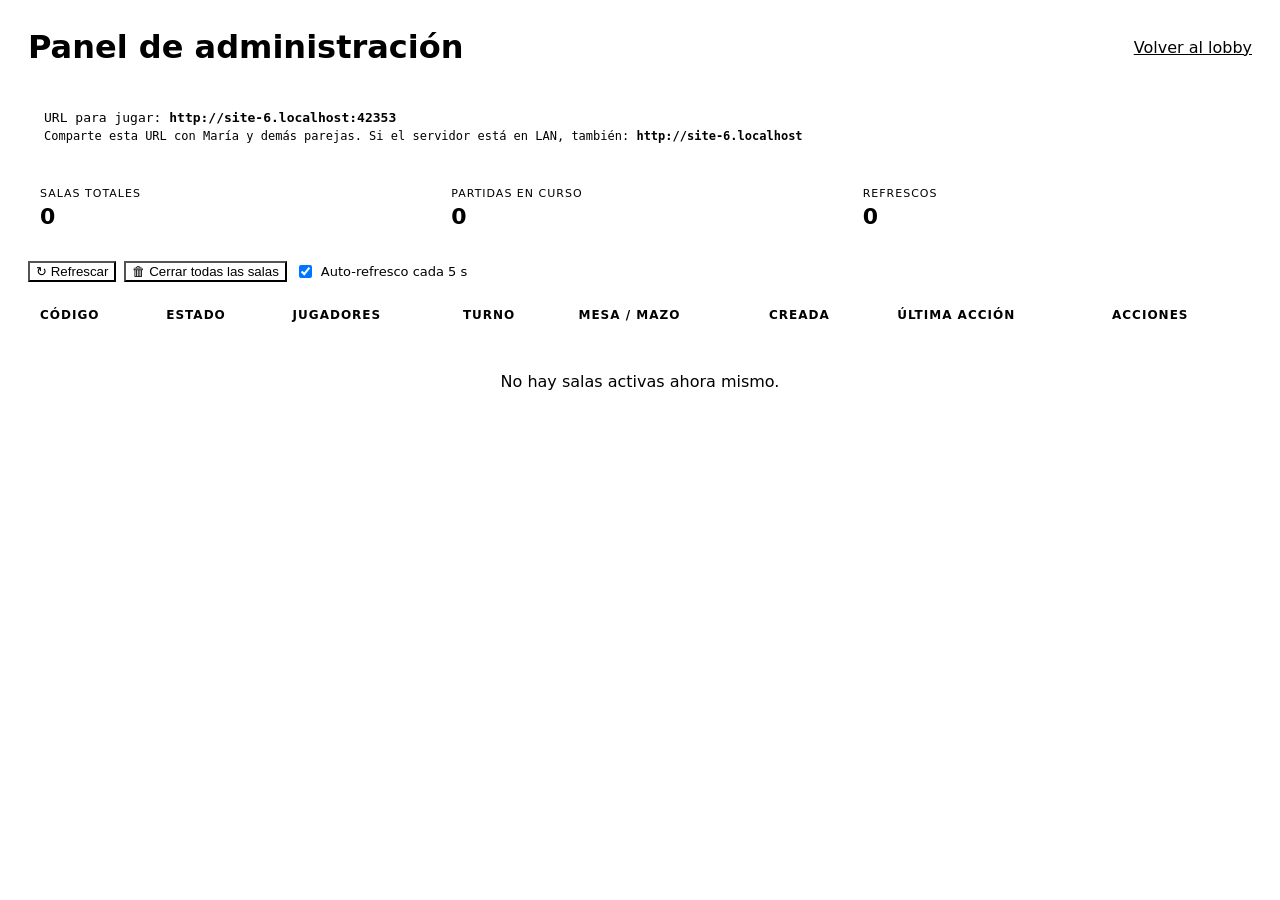
==== frontend/admin.html @ a98e0d88 "feat: panel admin /admin con auth, gestion de salas y metricas" ====
<!DOCTYPE html>
<html lang="es">
<head>
  <meta charset="UTF-8">
  <meta name="viewport" content="width=device-width, initial-scale=1">
  <title>Rummikub Admin</title>
  <link rel="stylesheet" href="/static/css/style.css">
  <style>
    body.admin {
      display: block;
      padding: 20px;
      font-family: system-ui, -apple-system, "Segoe UI", sans-serif;
    }
    .admin-header {
      display: flex;
      justify-content: space-between;
      align-items: center;
      flex-wrap: wrap;
      gap: 12px;
      margin-bottom: 20px;
      padding-bottom: 12px;
      border-bottom: 2px solid var(--atril-borde);
    }
    .admin-header h1 { margin: 0; color: var(--acento); }
    .metricas {
      display: grid;
      grid-template-columns: repeat(auto-fit, minmax(140px, 1fr));
      gap: 10px;
      margin-bottom: 20px;
    }
    .metric {
      background: var(--bg-2);
      padding: 12px;
      border-radius: 8px;
      border: 1px solid var(--atril-borde);
    }
    .metric-label {
      font-size: 11px;
      text-transform: uppercase;
      letter-spacing: 1px;
      color: var(--texto-tenue);
    }
    .metric-value {
      font-size: 22px;
      font-weight: 800;
      color: var(--acento);
      margin-top: 4px;
    }
    table {
      width: 100%;
      border-collapse: collapse;
      background: var(--bg-2);
      border-radius: 8px;
      overflow: hidden;
      border: 1px solid var(--atril-borde);
    }
    th, td {
      padding: 10px 12px;
      text-align: left;
      border-bottom: 1px solid var(--atril-borde);
    }
    th {
      background: var(--topbar);
      font-size: 12px;
      text-transform: uppercase;
      letter-spacing: 1px;
      color: var(--texto-tenue);
    }
    tr:last-child td { border-bottom: none; }
    .badge {
      display: inline-block;
      padding: 2px 8px;
      border-radius: 12px;
      font-size: 11px;
      font-weight: 600;
    }
    .badge.lobby { background: #b08a40; color: #1a1a1a; }
    .badge.activa { background: var(--exito); color: white; }
    .badge.final { background: #555; color: white; }
    .badge.online { background: #2e7d32; color: white; }
    .badge.offline { background: #555; color: #ccc; }
    .acciones-tabla button {
      padding: 4px 10px;
      font-size: 12px;
      background: var(--peligro);
    }
    .acciones-tabla button:hover { filter: brightness(1.15); }
    .acciones-globales {
      display: flex;
      gap: 8px;
      margin-bottom: 16px;
      flex-wrap: wrap;
    }
    .acciones-globales button { background: var(--peligro); }
    .vacio {
      text-align: center;
      padding: 40px;
      color: var(--texto-tenue);
    }
    .info-text {
      font-size: 12px;
      color: var(--texto-tenue);
      margin-top: 4px;
    }
    .ip-banner {
      background: var(--bg-2);
      border: 1px dashed var(--acento);
      border-radius: 8px;
      padding: 12px 16px;
      margin-bottom: 20px;
      font-family: monospace;
    }
    .ip-banner strong { color: var(--acento); }
  </style>
</head>
<body class="admin theme-classic">
  <header class="admin-header">
    <h1>Panel de administración</h1>
    <div>
      <span id="info-uptime" class="info-text"></span>
      <span id="info-now" class="info-text" style="margin-left: 12px;"></span>
      <a href="/" style="margin-left: 16px; color: var(--acento);">Volver al lobby</a>
    </div>
  </header>

  <div class="ip-banner">
    URL para jugar: <strong id="url-publica">http://<tu-IP-pública></strong>
    <div class="info-text">Comparte esta URL con María y demás parejas. Si el servidor está en LAN, también: <strong id="url-lan">http://192.168.1.40</strong></div>
  </div>

  <div class="metricas">
    <div class="metric">
      <div class="metric-label">Salas totales</div>
      <div class="metric-value" id="m-total">0</div>
    </div>
    <div class="metric">
      <div class="metric-label">Partidas en curso</div>
      <div class="metric-value" id="m-activas">0</div>
    </div>
    <div class="metric">
      <div class="metric-label">Refrescos</div>
      <div class="metric-value" id="m-refrescos">0</div>
    </div>
  </div>

  <div class="acciones-globales">
    <button id="btn-refresh">↻ Refrescar</button>
    <button id="btn-cerrar-todas">🗑 Cerrar todas las salas</button>
    <label style="display:flex; align-items:center; gap:6px; font-size:13px;">
      <input type="checkbox" id="chk-auto" checked>
      Auto-refresco cada 5 s
    </label>
  </div>

  <table id="tabla-salas">
    <thead>
      <tr>
        <th>Código</th>
        <th>Estado</th>
        <th>Jugadores</th>
        <th>Turno</th>
        <th>Mesa / Mazo</th>
        <th>Creada</th>
        <th>Última acción</th>
        <th>Acciones</th>
      </tr>
    </thead>
    <tbody id="filas"></tbody>
  </table>

  <div id="vacio" class="vacio hidden">No hay salas activas ahora mismo.</div>

  <script>
    let refrescos = 0;
    const $ = (id) => document.getElementById(id);
    const fmtDuracion = (segs) => {
      if (segs == null || isNaN(segs)) return "—";
      segs = Math.max(0, Math.floor(segs));
      if (segs < 60) return `${segs} s`;
      const m = Math.floor(segs / 60);
      const s = segs % 60;
      if (m < 60) return `${m}m ${s}s`;
      const h = Math.floor(m / 60);
      return `${h}h ${m % 60}m`;
    };
    const fmtHora = (ts) => {
      if (!ts) return "—";
      const d = new Date(ts * 1000);
      return d.toLocaleTimeString("es-ES", { hour: "2-digit", minute: "2-digit", second: "2-digit" });
    };

    async function refrescar() {
      try {
        const r = await fetch("/api/admin/state", { credentials: "include" });
        if (!r.ok) throw new Error("HTTP " + r.status);
        const data = await r.json();
        renderizar(data);
        refrescos++;
        $("m-refrescos").textContent = refrescos;
      } catch (e) {
        console.error(e);
      }
    }

    function renderizar(data) {
      $("m-total").textContent = data.total_salas;
      $("m-activas").textContent = data.salas_activas;
      $("info-uptime").textContent = `Uptime: ${fmtDuracion(data.uptime)}`;
      $("info-now").textContent = `Hora servidor: ${fmtHora(data.ahora)}`;

      const tbody = $("filas");
      tbody.innerHTML = "";
      if (!data.salas.length) {
        $("vacio").classList.remove("hidden");
        $("tabla-salas").style.display = "none";
        return;
      }
      $("vacio").classList.add("hidden");
      $("tabla-salas").style.display = "";

      for (const s of data.salas) {
        const tr = document.createElement("tr");
        let estadoBadge;
        if (s.ganador) estadoBadge = `<span class="badge final">Finalizada · ganó ${s.ganador}</span>`;
        else if (s.partida_iniciada) estadoBadge = `<span class="badge activa">En curso</span>`;
        else estadoBadge = `<span class="badge lobby">Lobby</span>`;

        const jugadores = s.jugadores.map(j => {
          const conn = j.conectado ? `<span class="badge online">on</span>` : `<span class="badge offline">off</span>`;
          const fichas = s.partida_iniciada ? ` · ${j.fichas} fichas` : "";
          return `${j.nombre} ${conn}${fichas}`;
        }).join("<br>") || "<i>vacía</i>";

        const mesa = s.partida_iniciada ? `${s.combinaciones_mesa} combos · mazo ${s.mazo_restante}` : "—";
        const turno = s.turno || "—";

        tr.innerHTML = `
          <td><strong>${s.codigo}</strong></td>
          <td>${estadoBadge}</td>
          <td>${jugadores}</td>
          <td>${turno}</td>
          <td>${mesa}</td>
          <td>${fmtHora(s.creada)}<div class="info-text">hace ${fmtDuracion((data.ahora - s.creada))}</div></td>
          <td>${fmtHora(s.ultima_accion)}<div class="info-text">hace ${fmtDuracion((data.ahora - s.ultima_accion))}</div></td>
          <td class="acciones-tabla"><button data-codigo="${s.codigo}">Cerrar</button></td>
        `;
        tbody.appendChild(tr);
      }
      tbody.querySelectorAll("button[data-codigo]").forEach(btn => {
        btn.addEventListener("click", () => cerrarSala(btn.dataset.codigo));
      });
    }

    async function cerrarSala(codigo) {
      if (!confirm(`¿Cerrar la sala ${codigo} y echar a los jugadores?`)) return;
      const r = await fetch(`/api/admin/cerrar/${codigo}`, { method: "POST", credentials: "include" });
      if (r.ok) refrescar();
      else alert("Error: " + r.status);
    }

    $("btn-cerrar-todas").addEventListener("click", async () => {
      if (!confirm("¿Cerrar TODAS las salas?")) return;
      const r = await fetch("/api/admin/cerrar-todas", { method: "POST", credentials: "include" });
      if (r.ok) refrescar();
    });

    $("btn-refresh").addEventListener("click", refrescar);

    // URLs visibles
    $("url-lan").textContent = `http://${location.hostname === "localhost" ? "192.168.1.40" : location.hostname}`;
    $("url-publica").textContent = `http://${location.host}`;

    // Auto-refresco
    let timer = null;
    function arrancarAuto() {
      if (timer) clearInterval(timer);
      if ($("chk-auto").checked) timer = setInterval(refrescar, 5000);
    }
    $("chk-auto").addEventListener("change", arrancarAuto);
    arrancarAuto();
    refrescar();
  </script>
</body>
</html>
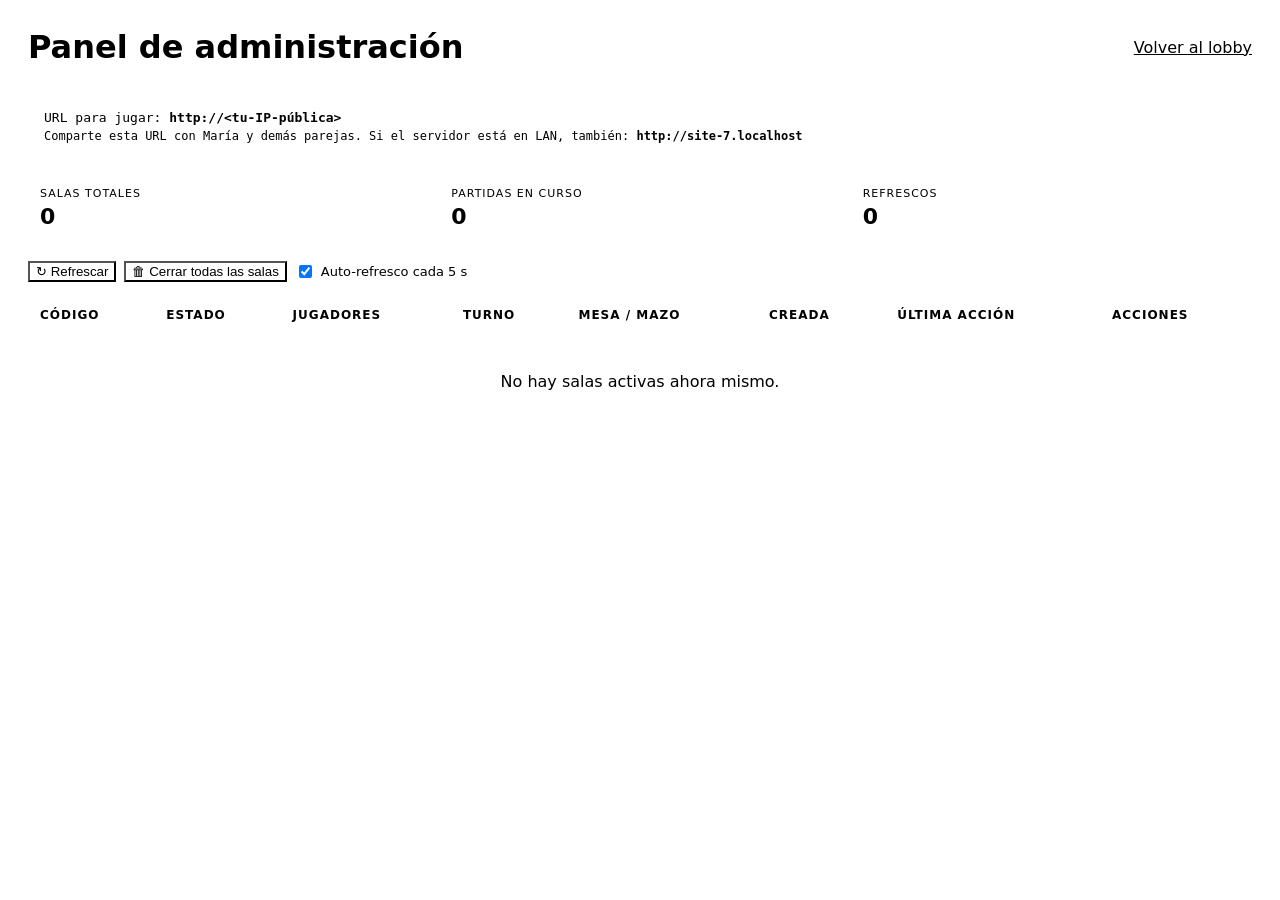
==== commit 00952021: "feat: panel admin en puerto separado 8080 sin auth (solo LAN)" ====
--- a/frontend/admin.html
+++ b/frontend/admin.html
@@ -266,9 +266,10 @@
 
     $("btn-refresh").addEventListener("click", refrescar);
 
-    // URLs visibles
-    $("url-lan").textContent = `http://${location.hostname === "localhost" ? "192.168.1.40" : location.hostname}`;
-    $("url-publica").textContent = `http://${location.host}`;
+    // URLs visibles: el juego corre en :80 (sin puerto), el admin en :8080
+    const hostJuego = location.hostname === "localhost" ? "192.168.1.40" : location.hostname;
+    $("url-lan").textContent = `http://${hostJuego}`;
+    $("url-publica").textContent = `http://<tu-IP-pública>`;
 
     // Auto-refresco
     let timer = null;
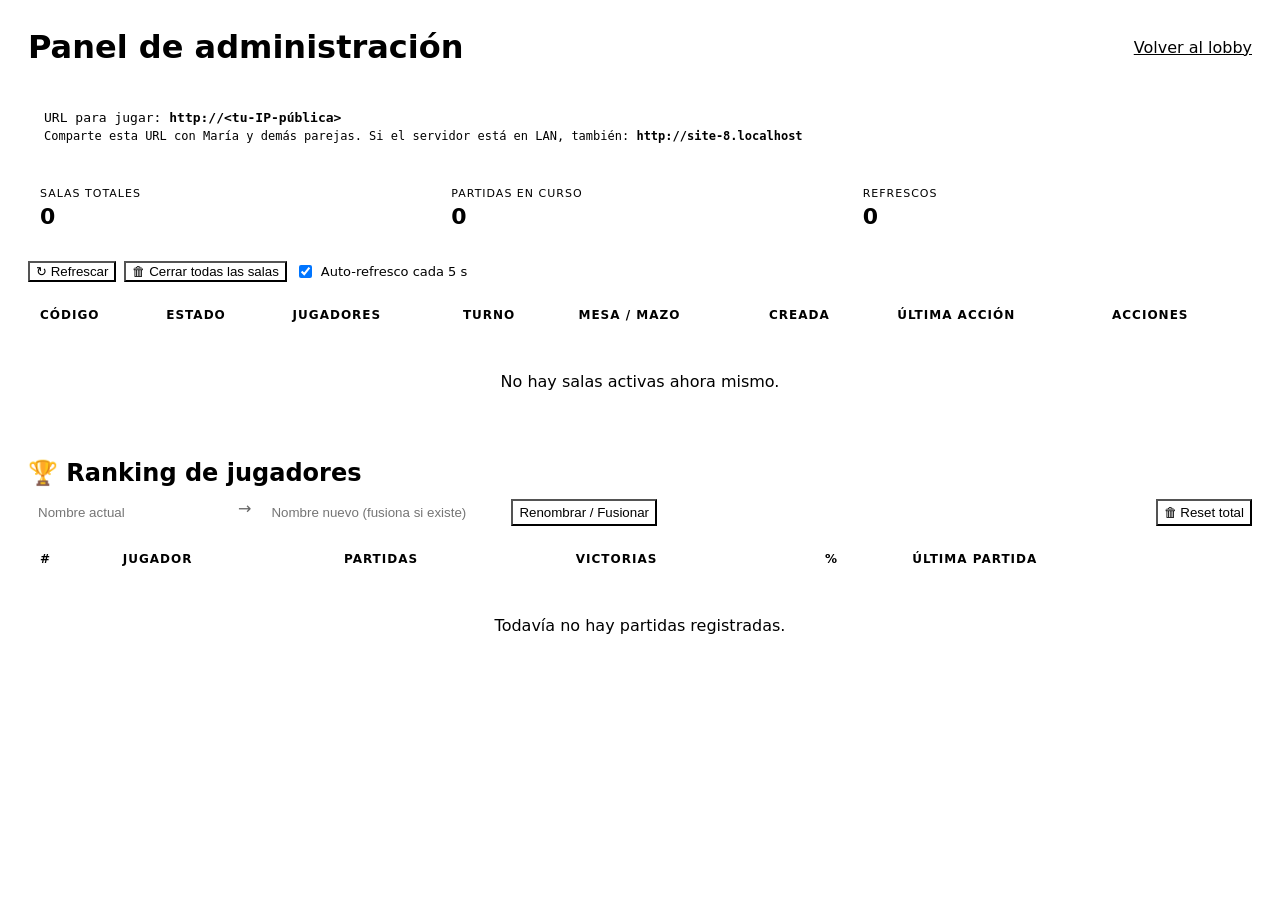
==== commit 9cf1fd58: "feat: seccion ranking en panel admin con renombrar y reset" ====
--- a/frontend/admin.html
+++ b/frontend/admin.html
@@ -169,6 +169,34 @@
   </table>
 
   <div id="vacio" class="vacio hidden">No hay salas activas ahora mismo.</div>
+
+  <h2 style="margin: 28px 0 12px; color: var(--acento);">🏆 Ranking de jugadores</h2>
+
+  <div class="acciones-globales" style="gap:10px;">
+    <input id="rk-viejo" type="text" placeholder="Nombre actual" maxlength="40"
+           style="background:var(--bg-input); color:var(--texto); border:1px solid var(--atril-borde); padding:6px 10px; border-radius:4px; width:180px;">
+    <span style="opacity:.6;">→</span>
+    <input id="rk-nuevo" type="text" placeholder="Nombre nuevo (fusiona si existe)" maxlength="40"
+           style="background:var(--bg-input); color:var(--texto); border:1px solid var(--atril-borde); padding:6px 10px; border-radius:4px; width:220px;">
+    <button id="btn-renombrar" style="background:var(--primario);">Renombrar / Fusionar</button>
+    <button id="btn-reset-ranking" style="background:var(--peligro); margin-left:auto;">🗑 Reset total</button>
+  </div>
+
+  <table id="tabla-ranking">
+    <thead>
+      <tr>
+        <th>#</th>
+        <th>Jugador</th>
+        <th>Partidas</th>
+        <th>Victorias</th>
+        <th>%</th>
+        <th>Última partida</th>
+      </tr>
+    </thead>
+    <tbody id="filas-ranking"></tbody>
+  </table>
+
+  <div id="vacio-ranking" class="vacio hidden">Todavía no hay partidas registradas.</div>
 
   <script>
     let refrescos = 0;
@@ -275,11 +303,89 @@
     let timer = null;
     function arrancarAuto() {
       if (timer) clearInterval(timer);
-      if ($("chk-auto").checked) timer = setInterval(refrescar, 5000);
+      if ($("chk-auto").checked) timer = setInterval(() => { refrescar(); cargarRanking(); }, 5000);
     }
     $("chk-auto").addEventListener("change", arrancarAuto);
     arrancarAuto();
     refrescar();
+
+    // ===== Ranking =====
+    function escapar(s) {
+      return String(s).replace(/[&<>"']/g, (c) => ({"&":"&amp;","<":"&lt;",">":"&gt;",'"':"&quot;","'":"&#39;"}[c]));
+    }
+
+    async function cargarRanking() {
+      try {
+        const r = await fetch("/api/admin/ranking");
+        if (!r.ok) throw new Error("HTTP " + r.status);
+        const data = await r.json();
+        renderRanking(data.ranking);
+      } catch (e) {
+        console.error(e);
+      }
+    }
+
+    function renderRanking(ranking) {
+      const tbody = $("filas-ranking");
+      const vacio = $("vacio-ranking");
+      tbody.innerHTML = "";
+      if (!ranking || ranking.length === 0) {
+        vacio.classList.remove("hidden");
+        $("tabla-ranking").style.display = "none";
+        return;
+      }
+      vacio.classList.add("hidden");
+      $("tabla-ranking").style.display = "";
+      ranking.forEach((j, i) => {
+        const medalla = i === 0 ? "🥇" : i === 1 ? "🥈" : i === 2 ? "🥉" : (i + 1);
+        const ultima = j.ultima_partida ? new Date(j.ultima_partida * 1000).toLocaleDateString("es-ES") + " " + new Date(j.ultima_partida * 1000).toLocaleTimeString("es-ES", {hour:"2-digit", minute:"2-digit"}) : "—";
+        const tr = document.createElement("tr");
+        tr.innerHTML = `
+          <td>${medalla}</td>
+          <td><strong>${escapar(j.nombre)}</strong></td>
+          <td>${j.partidas}</td>
+          <td>${j.victorias}</td>
+          <td>${j.porcentaje}%</td>
+          <td>${ultima}</td>
+        `;
+        tbody.appendChild(tr);
+      });
+    }
+
+    $("btn-renombrar").addEventListener("click", async () => {
+      const viejo = $("rk-viejo").value.trim();
+      const nuevo = $("rk-nuevo").value.trim();
+      if (!viejo || !nuevo) { alert("Rellena ambos nombres"); return; }
+      if (viejo === nuevo) { alert("Son el mismo nombre"); return; }
+      try {
+        const r = await fetch("/api/admin/ranking/renombrar", {
+          method: "POST",
+          headers: {"Content-Type": "application/json"},
+          body: JSON.stringify({ viejo, nuevo })
+        });
+        const data = await r.json();
+        if (!r.ok) throw new Error(data.detail || "Error");
+        $("rk-viejo").value = "";
+        $("rk-nuevo").value = "";
+        cargarRanking();
+      } catch (e) {
+        alert("Error: " + e.message);
+      }
+    });
+
+    $("btn-reset-ranking").addEventListener("click", async () => {
+      if (!confirm("¿Borrar TODO el ranking? Esta acción es irreversible.")) return;
+      if (!confirm("¿De verdad? Se perderán todas las estadísticas.")) return;
+      try {
+        const r = await fetch("/api/admin/ranking/reset", { method: "POST" });
+        if (!r.ok) throw new Error("HTTP " + r.status);
+        cargarRanking();
+      } catch (e) {
+        alert("Error: " + e.message);
+      }
+    });
+
+    cargarRanking();
   </script>
 </body>
 </html>
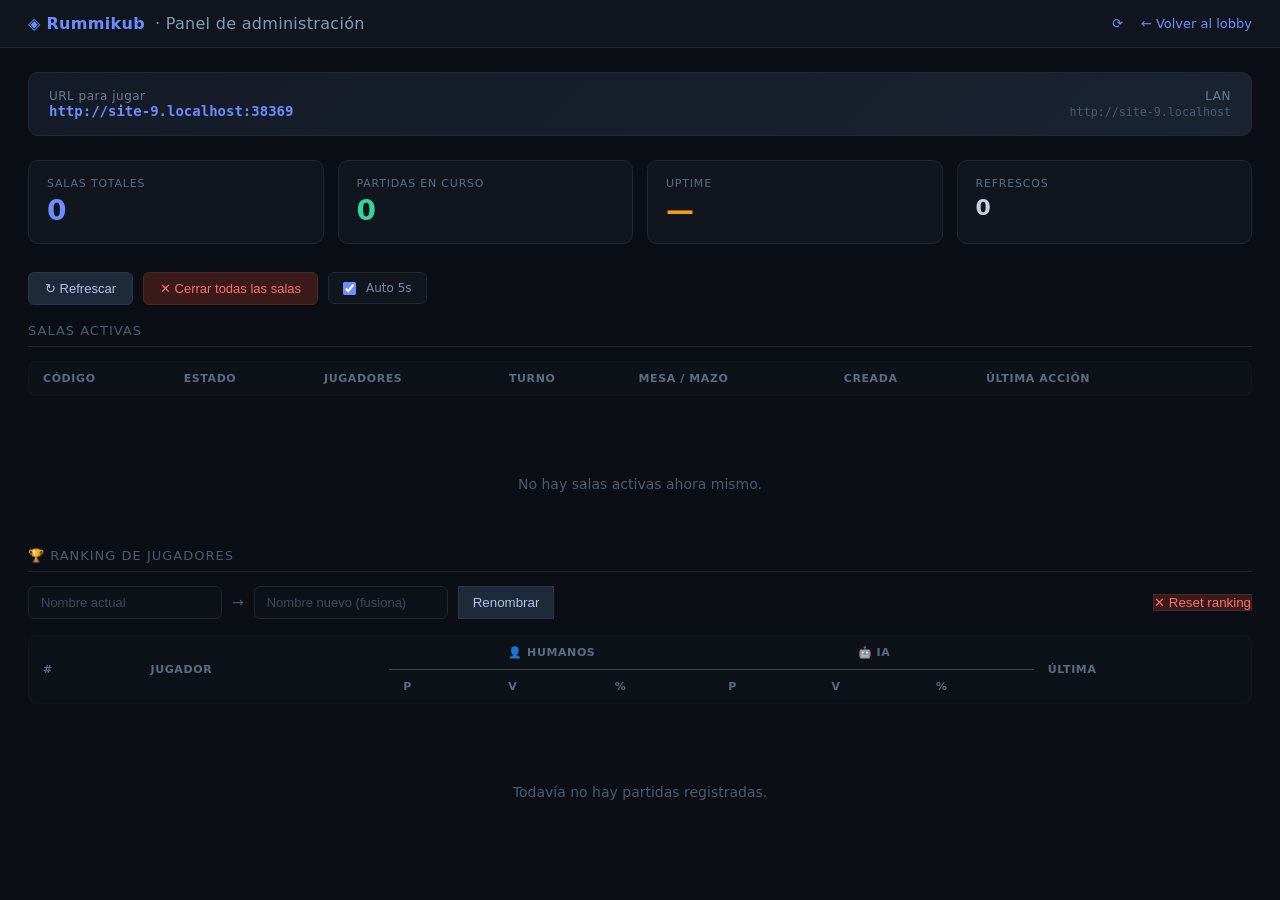
==== commit 8fe55089: "feat: ranking separa victorias humano vs IA con columnas independientes" ====
--- a/frontend/admin.html
+++ b/frontend/admin.html
@@ -3,200 +3,331 @@
 <head>
   <meta charset="UTF-8">
   <meta name="viewport" content="width=device-width, initial-scale=1">
-  <title>Rummikub Admin</title>
+  <title>Rummikub · Admin</title>
   <link rel="stylesheet" href="/static/css/style.css">
   <style>
+    * { box-sizing: border-box; margin: 0; padding: 0; }
     body.admin {
-      display: block;
-      padding: 20px;
-      font-family: system-ui, -apple-system, "Segoe UI", sans-serif;
-    }
-    .admin-header {
-      display: flex;
+      background: #0b0e14;
+      color: #e0e4ea;
+      font-family: 'Inter', -apple-system, 'Segoe UI', system-ui, sans-serif;
+      min-height: 100vh;
+    }
+    .admin-topbar {
+      display: flex;
+      align-items: center;
       justify-content: space-between;
-      align-items: center;
+      padding: 14px 28px;
+      background: #11161e;
+      border-bottom: 1px solid #1f2833;
+    }
+    .admin-topbar h1 {
+      font-size: 16px;
+      font-weight: 600;
+      color: #6c8cff;
+      letter-spacing: 0.3px;
+      display: flex;
+      align-items: center;
+      gap: 10px;
+    }
+    .admin-topbar h1 span { color: #8899bb; font-weight: 400; }
+    .admin-topbar .topbar-info {
+      display: flex;
+      align-items: center;
+      gap: 18px;
+      font-size: 13px;
+      color: #7a8ba3;
+    }
+    .admin-topbar .topbar-info a {
+      color: #6c8cff;
+      text-decoration: none;
+      font-weight: 500;
+    }
+    .admin-topbar .topbar-info a:hover { color: #8aa4ff; }
+    .admin-main {
+      max-width: 1400px;
+      margin: 0 auto;
+      padding: 24px 28px;
+    }
+    .url-card {
+      background: linear-gradient(135deg, #141b26, #1a2332);
+      border: 1px solid #1f2a3a;
+      border-radius: 10px;
+      padding: 16px 20px;
+      margin-bottom: 24px;
+      display: flex;
+      align-items: center;
+      justify-content: space-between;
       flex-wrap: wrap;
       gap: 12px;
-      margin-bottom: 20px;
-      padding-bottom: 12px;
-      border-bottom: 2px solid var(--atril-borde);
-    }
-    .admin-header h1 { margin: 0; color: var(--acento); }
-    .metricas {
+    }
+    .url-card .url-label { font-size: 12px; color: #6a7b95; letter-spacing: 0.5px; }
+    .url-card .url-value {
+      font-family: 'JetBrains Mono', 'Fira Code', monospace;
+      font-size: 14px;
+      color: #6c8cff;
+      font-weight: 600;
+    }
+    .url-card .url-value small { color: #4a5b75; font-weight: 400; }
+    .stats-grid {
       display: grid;
-      grid-template-columns: repeat(auto-fit, minmax(140px, 1fr));
-      gap: 10px;
-      margin-bottom: 20px;
-    }
-    .metric {
-      background: var(--bg-2);
-      padding: 12px;
-      border-radius: 8px;
-      border: 1px solid var(--atril-borde);
-    }
-    .metric-label {
+      grid-template-columns: repeat(auto-fit, minmax(160px, 1fr));
+      gap: 14px;
+      margin-bottom: 28px;
+    }
+    .stat-card {
+      background: #11161e;
+      border: 1px solid #1f2833;
+      border-radius: 10px;
+      padding: 16px 18px;
+      transition: border-color 0.2s;
+    }
+    .stat-card:hover { border-color: #2a3648; }
+    .stat-card .stat-label {
       font-size: 11px;
       text-transform: uppercase;
+      letter-spacing: 0.8px;
+      color: #5a6b85;
+      margin-bottom: 6px;
+    }
+    .stat-card .stat-value {
+      font-size: 28px;
+      font-weight: 700;
+      color: #c8d0e0;
+      line-height: 1.1;
+    }
+    .stat-card .stat-value.accent { color: #6c8cff; }
+    .stat-card .stat-value.green { color: #34d399; }
+    .stat-card .stat-value.amber { color: #f59e0b; }
+    .toolbar {
+      display: flex;
+      align-items: center;
+      gap: 10px;
+      margin-bottom: 18px;
+      flex-wrap: wrap;
+    }
+    .toolbar button, .toolbar label {
+      display: inline-flex;
+      align-items: center;
+      gap: 6px;
+      padding: 8px 16px;
+      border-radius: 6px;
+      font-size: 13px;
+      font-weight: 500;
+      border: none;
+      cursor: pointer;
+      transition: all 0.15s;
+    }
+    .btn-primary {
+      background: #1e2a3a;
+      color: #b0c4e8;
+      border: 1px solid #2a3648 !important;
+    }
+    .btn-primary:hover { background: #263344; border-color: #3a4a60 !important; color: #d0e0ff; }
+    .btn-danger {
+      background: #3a1a1a;
+      color: #f87171;
+      border: 1px solid #4a2828 !important;
+    }
+    .btn-danger:hover { background: #4a2222; border-color: #6a3838 !important; color: #fc9999; }
+    .toolbar label {
+      background: #11161e;
+      color: #7a8ba3;
+      border: 1px solid #1f2833;
+      cursor: pointer;
+      padding: 8px 14px;
+      font-size: 12px;
+    }
+    .toolbar input[type=checkbox] { accent-color: #6c8cff; margin-right: 4px; }
+    .section-title {
+      font-size: 13px;
+      text-transform: uppercase;
       letter-spacing: 1px;
-      color: var(--texto-tenue);
-    }
-    .metric-value {
-      font-size: 22px;
-      font-weight: 800;
-      color: var(--acento);
-      margin-top: 4px;
+      color: #4a5b75;
+      margin-bottom: 14px;
+      padding-bottom: 8px;
+      border-bottom: 1px solid #1a2332;
     }
     table {
       width: 100%;
       border-collapse: collapse;
-      background: var(--bg-2);
+      background: #11161e;
       border-radius: 8px;
       overflow: hidden;
-      border: 1px solid var(--atril-borde);
+      border: 1px solid #1f2833;
+      margin-bottom: 32px;
     }
     th, td {
-      padding: 10px 12px;
+      padding: 10px 14px;
       text-align: left;
-      border-bottom: 1px solid var(--atril-borde);
+      border-bottom: 1px solid #1a2332;
+      font-size: 13px;
     }
     th {
-      background: var(--topbar);
-      font-size: 12px;
+      background: #0d1219;
+      font-size: 11px;
       text-transform: uppercase;
-      letter-spacing: 1px;
-      color: var(--texto-tenue);
+      letter-spacing: 0.6px;
+      color: #5a6b85;
+      font-weight: 600;
     }
     tr:last-child td { border-bottom: none; }
+    tr:hover td { background: #141c28; }
     .badge {
-      display: inline-block;
-      padding: 2px 8px;
-      border-radius: 12px;
+      display: inline-flex;
+      align-items: center;
+      padding: 3px 10px;
+      border-radius: 20px;
       font-size: 11px;
       font-weight: 600;
-    }
-    .badge.lobby { background: #b08a40; color: #1a1a1a; }
-    .badge.activa { background: var(--exito); color: white; }
-    .badge.final { background: #555; color: white; }
-    .badge.online { background: #2e7d32; color: white; }
-    .badge.offline { background: #555; color: #ccc; }
-    .acciones-tabla button {
+      letter-spacing: 0.2px;
+    }
+    .badge-lobby { background: #2a2a1a; color: #d4a84b; }
+    .badge-active { background: #0a2a1a; color: #34d399; }
+    .badge-final { background: #1a1a2a; color: #7a8ba3; }
+    .badge-on { background: #0a2a1a; color: #34d399; }
+    .badge-off { background: #1a1a24; color: #5a6b85; }
+    .td-actions button {
       padding: 4px 10px;
-      font-size: 12px;
-      background: var(--peligro);
-    }
-    .acciones-tabla button:hover { filter: brightness(1.15); }
-    .acciones-globales {
-      display: flex;
-      gap: 8px;
+      border-radius: 4px;
+      font-size: 11px;
+      background: #3a1a1a;
+      color: #f87171;
+      border: 1px solid #4a2828;
+      cursor: pointer;
+      transition: 0.15s;
+    }
+    .td-actions button:hover { background: #4a2222; border-color: #6a3838; }
+    .empty-state {
+      text-align: center;
+      padding: 48px 20px;
+      color: #4a5b75;
+      font-size: 14px;
+    }
+    .empty-state strong { color: #6a7b95; }
+    .ranking-section { margin-top: 8px; }
+    .rename-group {
+      display: flex;
+      align-items: center;
+      gap: 10px;
       margin-bottom: 16px;
       flex-wrap: wrap;
     }
-    .acciones-globales button { background: var(--peligro); }
-    .vacio {
-      text-align: center;
-      padding: 40px;
-      color: var(--texto-tenue);
-    }
-    .info-text {
-      font-size: 12px;
-      color: var(--texto-tenue);
-      margin-top: 4px;
-    }
-    .ip-banner {
-      background: var(--bg-2);
-      border: 1px dashed var(--acento);
-      border-radius: 8px;
-      padding: 12px 16px;
-      margin-bottom: 20px;
-      font-family: monospace;
-    }
-    .ip-banner strong { color: var(--acento); }
+    .rename-group input {
+      background: #0d1219;
+      color: #c8d0e0;
+      border: 1px solid #1f2833;
+      padding: 8px 12px;
+      border-radius: 6px;
+      font-size: 13px;
+      outline: none;
+      transition: border-color 0.2s;
+    }
+    .rename-group input:focus { border-color: #3a4a60; }
+    .rename-group input::placeholder { color: #3a4a60; }
+    .rename-group span { color: #4a5b75; font-size: 14px; }
+    .medal { font-weight: 700; }
+    .medal-1 { color: #f59e0b; }
+    .medal-2 { color: #9ca3af; }
+    .medal-3 { color: #cd7f32; }
+    @media (max-width: 700px) {
+      .admin-main { padding: 16px; }
+      .admin-topbar { flex-direction: column; gap: 8px; align-items: flex-start; }
+      .stats-grid { grid-template-columns: 1fr 1fr; }
+    }
   </style>
 </head>
-<body class="admin theme-classic">
-  <header class="admin-header">
-    <h1>Panel de administración</h1>
-    <div>
-      <span id="info-uptime" class="info-text"></span>
-      <span id="info-now" class="info-text" style="margin-left: 12px;"></span>
-      <a href="/" style="margin-left: 16px; color: var(--acento);">Volver al lobby</a>
-    </div>
-  </header>
-
-  <div class="ip-banner">
-    URL para jugar: <strong id="url-publica">http://<tu-IP-pública></strong>
-    <div class="info-text">Comparte esta URL con María y demás parejas. Si el servidor está en LAN, también: <strong id="url-lan">http://192.168.1.40</strong></div>
-  </div>
-
-  <div class="metricas">
-    <div class="metric">
-      <div class="metric-label">Salas totales</div>
-      <div class="metric-value" id="m-total">0</div>
-    </div>
-    <div class="metric">
-      <div class="metric-label">Partidas en curso</div>
-      <div class="metric-value" id="m-activas">0</div>
-    </div>
-    <div class="metric">
-      <div class="metric-label">Refrescos</div>
-      <div class="metric-value" id="m-refrescos">0</div>
+<body class="admin">
+  <div class="admin-topbar">
+    <h1>◈ Rummikub <span>· Panel de administración</span></h1>
+    <div class="topbar-info">
+      <span id="info-uptime"></span>
+      <span id="info-now"></span>
+      <a href="/admin">⟳</a>
+      <a href="/">← Volver al lobby</a>
     </div>
   </div>
 
-  <div class="acciones-globales">
-    <button id="btn-refresh">↻ Refrescar</button>
-    <button id="btn-cerrar-todas">🗑 Cerrar todas las salas</button>
-    <label style="display:flex; align-items:center; gap:6px; font-size:13px;">
-      <input type="checkbox" id="chk-auto" checked>
-      Auto-refresco cada 5 s
-    </label>
+  <div class="admin-main">
+    <div class="url-card">
+      <div>
+        <div class="url-label">URL para jugar</div>
+        <div class="url-value" id="url-publica">cargando...</div>
+      </div>
+      <div style="text-align:right;">
+        <div class="url-label">LAN</div>
+        <div class="url-value"><small id="url-lan">cargando...</small></div>
+      </div>
+    </div>
+
+    <div class="stats-grid">
+      <div class="stat-card">
+        <div class="stat-label">Salas totales</div>
+        <div class="stat-value accent" id="m-total">0</div>
+      </div>
+      <div class="stat-card">
+        <div class="stat-label">Partidas en curso</div>
+        <div class="stat-value green" id="m-activas">0</div>
+      </div>
+      <div class="stat-card">
+        <div class="stat-label">Uptime</div>
+        <div class="stat-value amber" id="m-uptime">—</div>
+      </div>
+      <div class="stat-card">
+        <div class="stat-label">Refrescos</div>
+        <div class="stat-value" id="m-refrescos" style="font-size:22px;">0</div>
+      </div>
+    </div>
+
+    <div class="toolbar">
+      <button class="btn-primary" id="btn-refresh">↻ Refrescar</button>
+      <button class="btn-danger" id="btn-cerrar-todas">✕ Cerrar todas las salas</button>
+      <label><input type="checkbox" id="chk-auto" checked> Auto 5s</label>
+    </div>
+
+    <div class="section-title">Salas activas</div>
+    <table id="tabla-salas">
+      <thead>
+        <tr>
+          <th>Código</th>
+          <th>Estado</th>
+          <th>Jugadores</th>
+          <th>Turno</th>
+          <th>Mesa / Mazo</th>
+          <th>Creada</th>
+          <th>Última acción</th>
+          <th></th>
+        </tr>
+      </thead>
+      <tbody id="filas"></tbody>
+    </table>
+    <div id="vacio" class="empty-state">No hay salas activas ahora mismo.</div>
+
+    <div class="ranking-section">
+      <div class="section-title">🏆 Ranking de jugadores</div>
+      <div class="rename-group">
+        <input id="rk-viejo" type="text" placeholder="Nombre actual">
+        <span>→</span>
+        <input id="rk-nuevo" type="text" placeholder="Nombre nuevo (fusiona)">
+        <button class="btn-primary" id="btn-renombrar" style="padding:8px 14px;">Renombrar</button>
+        <button class="btn-danger" id="btn-reset-ranking" style="margin-left:auto;">✕ Reset ranking</button>
+      </div>
+    </div>
+    <table id="tabla-ranking">
+      <thead>
+        <tr>
+          <th rowspan="2">#</th>
+          <th rowspan="2">Jugador</th>
+          <th colspan="3" style="text-align:center;border-bottom:1px solid #444">👤 Humanos</th>
+          <th colspan="3" style="text-align:center;border-bottom:1px solid #444">🤖 IA</th>
+          <th rowspan="2">Última</th>
+        </tr>
+        <tr><th>P</th><th>V</th><th>%</th><th>P</th><th>V</th><th>%</th></tr>
+      </thead>
+      <tbody id="filas-ranking"></tbody>
+    </table>
+    <div id="vacio-ranking" class="empty-state">Todavía no hay partidas registradas.</div>
   </div>
-
-  <table id="tabla-salas">
-    <thead>
-      <tr>
-        <th>Código</th>
-        <th>Estado</th>
-        <th>Jugadores</th>
-        <th>Turno</th>
-        <th>Mesa / Mazo</th>
-        <th>Creada</th>
-        <th>Última acción</th>
-        <th>Acciones</th>
-      </tr>
-    </thead>
-    <tbody id="filas"></tbody>
-  </table>
-
-  <div id="vacio" class="vacio hidden">No hay salas activas ahora mismo.</div>
-
-  <h2 style="margin: 28px 0 12px; color: var(--acento);">🏆 Ranking de jugadores</h2>
-
-  <div class="acciones-globales" style="gap:10px;">
-    <input id="rk-viejo" type="text" placeholder="Nombre actual" maxlength="40"
-           style="background:var(--bg-input); color:var(--texto); border:1px solid var(--atril-borde); padding:6px 10px; border-radius:4px; width:180px;">
-    <span style="opacity:.6;">→</span>
-    <input id="rk-nuevo" type="text" placeholder="Nombre nuevo (fusiona si existe)" maxlength="40"
-           style="background:var(--bg-input); color:var(--texto); border:1px solid var(--atril-borde); padding:6px 10px; border-radius:4px; width:220px;">
-    <button id="btn-renombrar" style="background:var(--primario);">Renombrar / Fusionar</button>
-    <button id="btn-reset-ranking" style="background:var(--peligro); margin-left:auto;">🗑 Reset total</button>
-  </div>
-
-  <table id="tabla-ranking">
-    <thead>
-      <tr>
-        <th>#</th>
-        <th>Jugador</th>
-        <th>Partidas</th>
-        <th>Victorias</th>
-        <th>%</th>
-        <th>Última partida</th>
-      </tr>
-    </thead>
-    <tbody id="filas-ranking"></tbody>
-  </table>
-
-  <div id="vacio-ranking" class="vacio hidden">Todavía no hay partidas registradas.</div>
 
   <script>
     let refrescos = 0;
@@ -205,16 +336,14 @@
       if (segs == null || isNaN(segs)) return "—";
       segs = Math.max(0, Math.floor(segs));
       if (segs < 60) return `${segs} s`;
-      const m = Math.floor(segs / 60);
-      const s = segs % 60;
+      const m = Math.floor(segs / 60), s = segs % 60;
       if (m < 60) return `${m}m ${s}s`;
       const h = Math.floor(m / 60);
       return `${h}h ${m % 60}m`;
     };
     const fmtHora = (ts) => {
       if (!ts) return "—";
-      const d = new Date(ts * 1000);
-      return d.toLocaleTimeString("es-ES", { hour: "2-digit", minute: "2-digit", second: "2-digit" });
+      return new Date(ts * 1000).toLocaleTimeString("es-ES", { hour: "2-digit", minute: "2-digit", second: "2-digit" });
     };
 
     async function refrescar() {
@@ -225,65 +354,54 @@
         renderizar(data);
         refrescos++;
         $("m-refrescos").textContent = refrescos;
-      } catch (e) {
-        console.error(e);
-      }
+      } catch (e) { console.error(e); }
     }
 
     function renderizar(data) {
       $("m-total").textContent = data.total_salas;
       $("m-activas").textContent = data.salas_activas;
+      $("m-uptime").textContent = fmtDuracion(data.uptime);
       $("info-uptime").textContent = `Uptime: ${fmtDuracion(data.uptime)}`;
-      $("info-now").textContent = `Hora servidor: ${fmtHora(data.ahora)}`;
-
+      $("info-now").textContent = fmtHora(data.ahora);
       const tbody = $("filas");
       tbody.innerHTML = "";
       if (!data.salas.length) {
-        $("vacio").classList.remove("hidden");
+        $("vacio").style.display = "";
         $("tabla-salas").style.display = "none";
         return;
       }
-      $("vacio").classList.add("hidden");
+      $("vacio").style.display = "none";
       $("tabla-salas").style.display = "";
-
       for (const s of data.salas) {
         const tr = document.createElement("tr");
-        let estadoBadge;
-        if (s.ganador) estadoBadge = `<span class="badge final">Finalizada · ganó ${s.ganador}</span>`;
-        else if (s.partida_iniciada) estadoBadge = `<span class="badge activa">En curso</span>`;
-        else estadoBadge = `<span class="badge lobby">Lobby</span>`;
-
-        const jugadores = s.jugadores.map(j => {
-          const conn = j.conectado ? `<span class="badge online">on</span>` : `<span class="badge offline">off</span>`;
-          const fichas = s.partida_iniciada ? ` · ${j.fichas} fichas` : "";
-          return `${j.nombre} ${conn}${fichas}`;
-        }).join("<br>") || "<i>vacía</i>";
-
-        const mesa = s.partida_iniciada ? `${s.combinaciones_mesa} combos · mazo ${s.mazo_restante}` : "—";
-        const turno = s.turno || "—";
-
+        let badge;
+        if (s.ganador) badge = `<span class="badge badge-final">Finalizada · ${s.ganador}</span>`;
+        else if (s.partida_iniciada) badge = `<span class="badge badge-active">En curso</span>`;
+        else badge = `<span class="badge badge-lobby">Lobby</span>`;
+        const jugs = s.jugadores.map(j => {
+          const conn = j.conectado ? `<span class="badge badge-on">●</span>` : `<span class="badge badge-off">○</span>`;
+          const f = s.partida_iniciada ? ` · ${j.fichas} f` : "";
+          return `${j.nombre} ${conn}${f}`;
+        }).join("<br>") || "<i style='color:#4a5b75;'>vacía</i>";
         tr.innerHTML = `
-          <td><strong>${s.codigo}</strong></td>
-          <td>${estadoBadge}</td>
-          <td>${jugadores}</td>
-          <td>${turno}</td>
-          <td>${mesa}</td>
-          <td>${fmtHora(s.creada)}<div class="info-text">hace ${fmtDuracion((data.ahora - s.creada))}</div></td>
-          <td>${fmtHora(s.ultima_accion)}<div class="info-text">hace ${fmtDuracion((data.ahora - s.ultima_accion))}</div></td>
-          <td class="acciones-tabla"><button data-codigo="${s.codigo}">Cerrar</button></td>
+          <td><strong style="color:#6c8cff;">${s.codigo}</strong></td>
+          <td>${badge}</td>
+          <td>${jugs}</td>
+          <td>${s.turno || "—"}</td>
+          <td>${s.partida_iniciada ? `${s.combinaciones_mesa} combos · ${s.mazo_restante} mazo` : "—"}</td>
+          <td>${fmtHora(s.creada)}<br><small style="color:#4a5b75;font-size:11px;">hace ${fmtDuracion(data.ahora - s.creada)}</small></td>
+          <td>${fmtHora(s.ultima_accion)}<br><small style="color:#4a5b75;font-size:11px;">hace ${fmtDuracion(data.ahora - s.ultima_accion)}</small></td>
+          <td class="td-actions"><button data-c="${s.codigo}">✕</button></td>
         `;
         tbody.appendChild(tr);
       }
-      tbody.querySelectorAll("button[data-codigo]").forEach(btn => {
-        btn.addEventListener("click", () => cerrarSala(btn.dataset.codigo));
-      });
-    }
-
-    async function cerrarSala(codigo) {
-      if (!confirm(`¿Cerrar la sala ${codigo} y echar a los jugadores?`)) return;
-      const r = await fetch(`/api/admin/cerrar/${codigo}`, { method: "POST", credentials: "include" });
-      if (r.ok) refrescar();
-      else alert("Error: " + r.status);
+      tbody.querySelectorAll("button[data-c]").forEach(b => b.addEventListener("click", () => cerrar(b.dataset.c)));
+    }
+
+    async function cerrar(c) {
+      if (!confirm(`¿Cerrar sala ${c}?`)) return;
+      const r = await fetch(`/api/admin/cerrar/${c}`, { method: "POST", credentials: "include" });
+      if (r.ok) refrescar(); else alert("Error " + r.status);
     }
 
     $("btn-cerrar-todas").addEventListener("click", async () => {
@@ -291,15 +409,17 @@
       const r = await fetch("/api/admin/cerrar-todas", { method: "POST", credentials: "include" });
       if (r.ok) refrescar();
     });
-
     $("btn-refresh").addEventListener("click", refrescar);
 
-    // URLs visibles: el juego corre en :80 (sin puerto), el admin en :8080
-    const hostJuego = location.hostname === "localhost" ? "192.168.1.40" : location.hostname;
-    $("url-lan").textContent = `http://${hostJuego}`;
-    $("url-publica").textContent = `http://<tu-IP-pública>`;
-
-    // Auto-refresco
+    const host = location.hostname;
+    if (host === "localhost" || host === "127.0.0.1") {
+      $("url-publica").innerHTML = `<a href="http://83.45.142.16" target="_blank" style="color:6c8cff;">http://83.45.142.16</a> <small style="margin-left:8px;">(IP pública)</small>`;
+      $("url-lan").textContent = "http://192.168.1.35";
+    } else {
+      $("url-publica").textContent = location.origin;
+      $("url-lan").textContent = `http://${host}`;
+    }
+
     let timer = null;
     function arrancarAuto() {
       if (timer) clearInterval(timer);
@@ -309,82 +429,51 @@
     arrancarAuto();
     refrescar();
 
-    // ===== Ranking =====
-    function escapar(s) {
-      return String(s).replace(/[&<>"']/g, (c) => ({"&":"&amp;","<":"&lt;",">":"&gt;",'"':"&quot;","'":"&#39;"}[c]));
-    }
-
+    function esc(s) { return String(s).replace(/[&<>"']/g, c => ({"&":"&amp;","<":"&lt;",">":"&gt;",'"':"&quot;","'":"&#39;"}[c])); }
     async function cargarRanking() {
       try {
         const r = await fetch("/api/admin/ranking");
         if (!r.ok) throw new Error("HTTP " + r.status);
         const data = await r.json();
         renderRanking(data.ranking);
-      } catch (e) {
-        console.error(e);
-      }
-    }
-
-    function renderRanking(ranking) {
+      } catch (e) { console.error(e); }
+    }
+    function renderRanking(rk) {
       const tbody = $("filas-ranking");
-      const vacio = $("vacio-ranking");
       tbody.innerHTML = "";
-      if (!ranking || ranking.length === 0) {
-        vacio.classList.remove("hidden");
-        $("tabla-ranking").style.display = "none";
-        return;
-      }
-      vacio.classList.add("hidden");
+      if (!rk || !rk.length) { $("vacio-ranking").style.display = ""; $("tabla-ranking").style.display = "none"; return; }
+      $("vacio-ranking").style.display = "none";
       $("tabla-ranking").style.display = "";
-      ranking.forEach((j, i) => {
-        const medalla = i === 0 ? "🥇" : i === 1 ? "🥈" : i === 2 ? "🥉" : (i + 1);
-        const ultima = j.ultima_partida ? new Date(j.ultima_partida * 1000).toLocaleDateString("es-ES") + " " + new Date(j.ultima_partida * 1000).toLocaleTimeString("es-ES", {hour:"2-digit", minute:"2-digit"}) : "—";
+      rk.forEach((j, i) => {
+        const icon = i === 0 ? "🥇" : i === 1 ? "🥈" : i === 2 ? "🥉" : (i + 1);
+        const ult = j.ultima_partida ? new Date(j.ultima_partida*1000).toLocaleDateString("es-ES") : "—";
+        const ph  = j.partidas_humano  || 0, vh  = j.victorias_humano || 0;
+        const pia = j.partidas_ia      || 0, via = j.victorias_ia     || 0;
+        const pch  = ph  ? (j.porcentaje_humano  + "%") : "—";
+        const pcia = pia ? (j.porcentaje_ia       + "%") : "—";
         const tr = document.createElement("tr");
-        tr.innerHTML = `
-          <td>${medalla}</td>
-          <td><strong>${escapar(j.nombre)}</strong></td>
-          <td>${j.partidas}</td>
-          <td>${j.victorias}</td>
-          <td>${j.porcentaje}%</td>
-          <td>${ultima}</td>
-        `;
+        tr.innerHTML = `<td>${icon}</td><td><strong>${esc(j.nombre)}</strong></td>
+          <td>${ph}</td><td>${vh}</td><td>${pch}</td>
+          <td>${pia}</td><td>${via}</td><td>${pcia}</td>
+          <td>${ult}</td>`;
         tbody.appendChild(tr);
       });
     }
-
     $("btn-renombrar").addEventListener("click", async () => {
-      const viejo = $("rk-viejo").value.trim();
-      const nuevo = $("rk-nuevo").value.trim();
-      if (!viejo || !nuevo) { alert("Rellena ambos nombres"); return; }
-      if (viejo === nuevo) { alert("Son el mismo nombre"); return; }
-      try {
-        const r = await fetch("/api/admin/ranking/renombrar", {
-          method: "POST",
-          headers: {"Content-Type": "application/json"},
-          body: JSON.stringify({ viejo, nuevo })
-        });
-        const data = await r.json();
-        if (!r.ok) throw new Error(data.detail || "Error");
-        $("rk-viejo").value = "";
-        $("rk-nuevo").value = "";
-        cargarRanking();
-      } catch (e) {
-        alert("Error: " + e.message);
-      }
+      const v = $("rk-viejo").value.trim(), n = $("rk-nuevo").value.trim();
+      if (!v || !n) { alert("Rellena ambos nombres"); return; }
+      if (v === n) { alert("Son el mismo nombre"); return; }
+      const r = await fetch("/api/admin/ranking/renombrar", { method: "POST", headers: {"Content-Type":"application/json"}, body: JSON.stringify({viejo:v, nuevo:n}) });
+      const data = await r.json();
+      if (!r.ok) alert("Error: " + (data.detail || r.status));
+      else { $("rk-viejo").value = ""; $("rk-nuevo").value = ""; cargarRanking(); }
     });
-
     $("btn-reset-ranking").addEventListener("click", async () => {
-      if (!confirm("¿Borrar TODO el ranking? Esta acción es irreversible.")) return;
+      if (!confirm("¿Borrar TODO el ranking?")) return;
       if (!confirm("¿De verdad? Se perderán todas las estadísticas.")) return;
-      try {
-        const r = await fetch("/api/admin/ranking/reset", { method: "POST" });
-        if (!r.ok) throw new Error("HTTP " + r.status);
-        cargarRanking();
-      } catch (e) {
-        alert("Error: " + e.message);
-      }
+      const r = await fetch("/api/admin/ranking/reset", { method: "POST" });
+      if (r.ok) cargarRanking();
     });
-
     cargarRanking();
   </script>
 </body>
